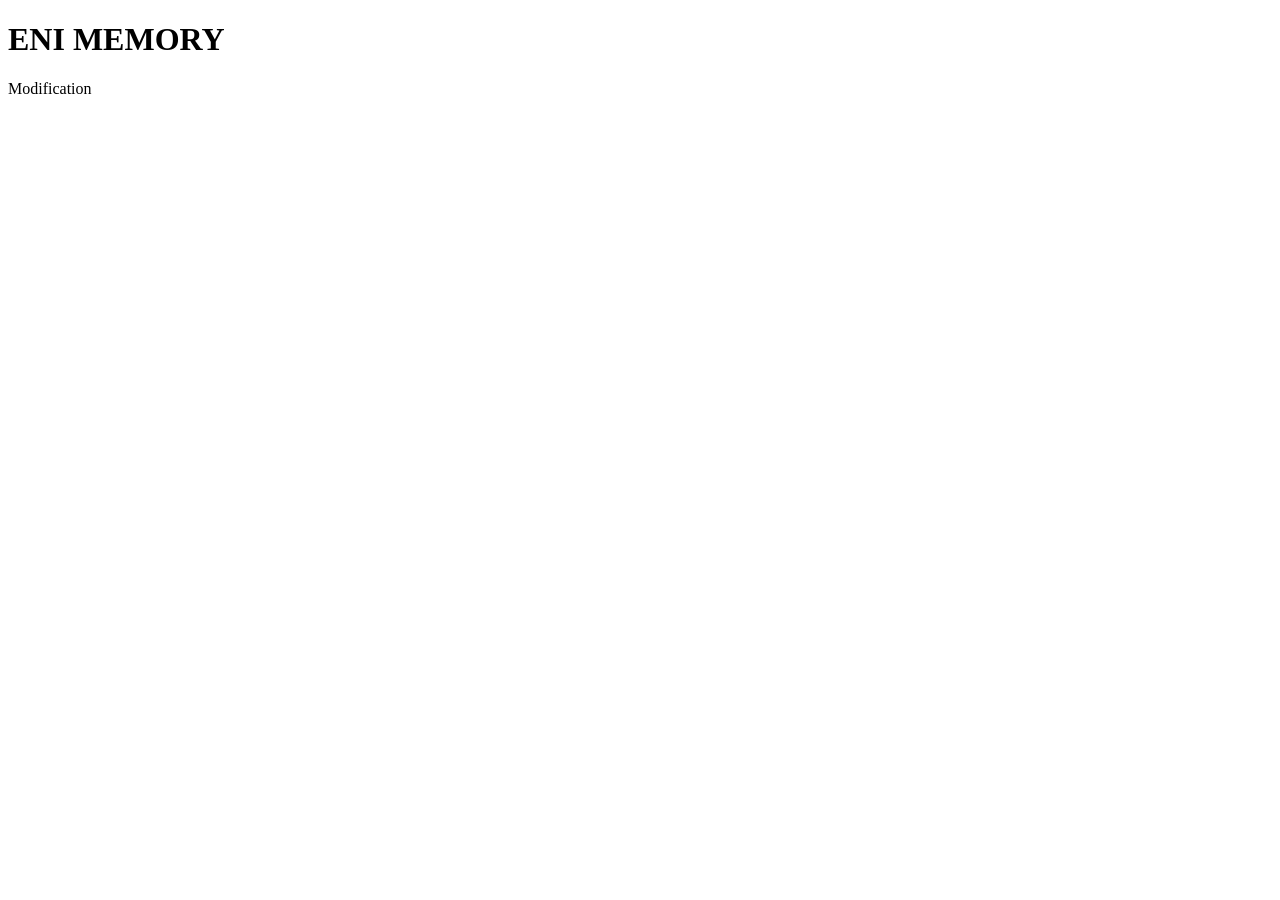
==== index.html @ c98e7f83 "merge" ====
<!DOCTYPE html>
<html lang="fr">
<head>
    <meta charset="UTF-8">
    <meta name="viewport" content="width=device-width, initial-scale=1.0">
    <title>ENI MEMORY</title>
</head>
<body>
    <h1>ENI MEMORY</h1>
    <p>Modification</p>
</body>
</html>
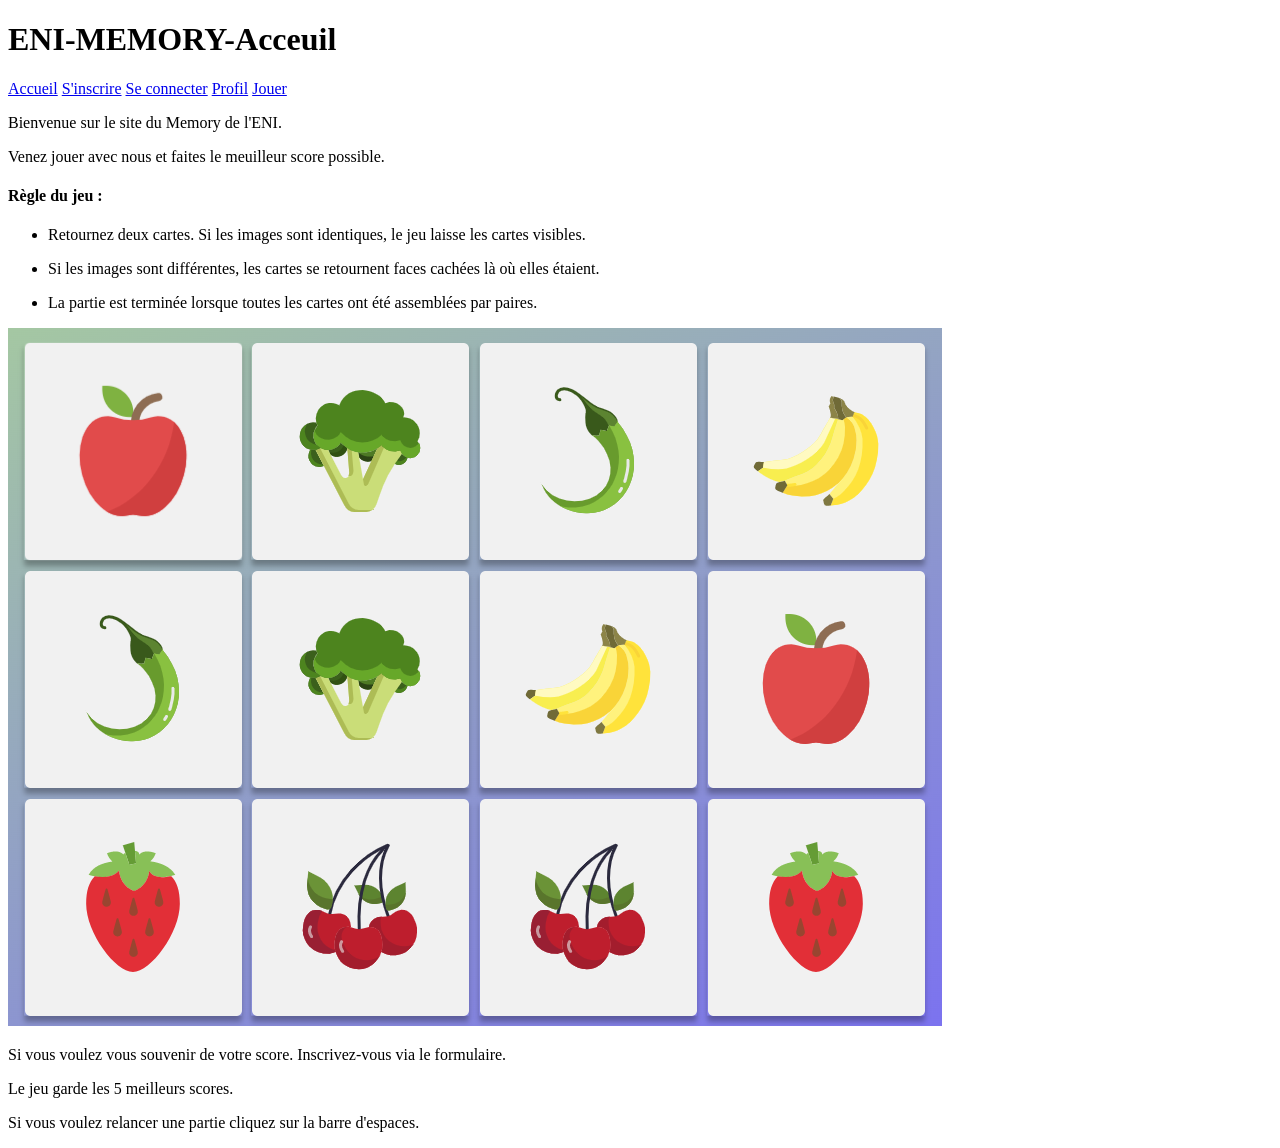
==== commit 48613777: "modificationde index.html et creation des different html" ====
--- a/index.html
+++ b/index.html
@@ -4,9 +4,33 @@
     <meta charset="UTF-8">
     <meta name="viewport" content="width=device-width, initial-scale=1.0">
     <title>ENI MEMORY</title>
+    <link rel="stylesheet" href="css/style.css">
 </head>
 <body>
-    <h1>ENI MEMORY</h1>
-    <p>Modification</p>
+    <h1>ENI-MEMORY-Acceuil</h1>
+    <nav >
+        <a href="Accueil.html">Accueil</a>
+        <a href="inscription.html">S'inscrire</a>
+        <a href="connection.html">Se connecter</a>
+        <a href="profil.html">Profil</a>
+        <a href="jeux.html">Jouer</a>
+    </nav>
+<main class="body">
+    <p>Bienvenue sur le site du Memory de l'ENI.</p>
+    <p>Venez jouer avec nous et faites le meuilleur score possible.</p>
+    <h4>Règle du jeu : </h4>
+    <ul>
+        <li><p>Retournez deux cartes. Si les images sont identiques, le jeu laisse les cartes visibles.</p></li>
+        <li><p>Si les images sont différentes, les cartes se retournent faces cachées là où elles étaient.</p></li>
+        <li><p>La partie est terminée lorsque toutes les cartes ont été assemblées par paires.</p></li>
+    </ul>
+    <img src="Projet Memory/ressources/ressources/memory-legume/memory_detail.png" alt="image du memory-legume">
+    <p>Si vous voulez vous souvenir de votre score. Inscrivez-vous via le formulaire.</p>
+    <p>Le jeu garde les 5 meilleurs scores.</p>
+    <p>Si vous voulez relancer une partie cliquez sur la barre d'espaces.</p>
+</main>
+
+
+    <script src="js/script.js"></script>
 </body>
 </html>
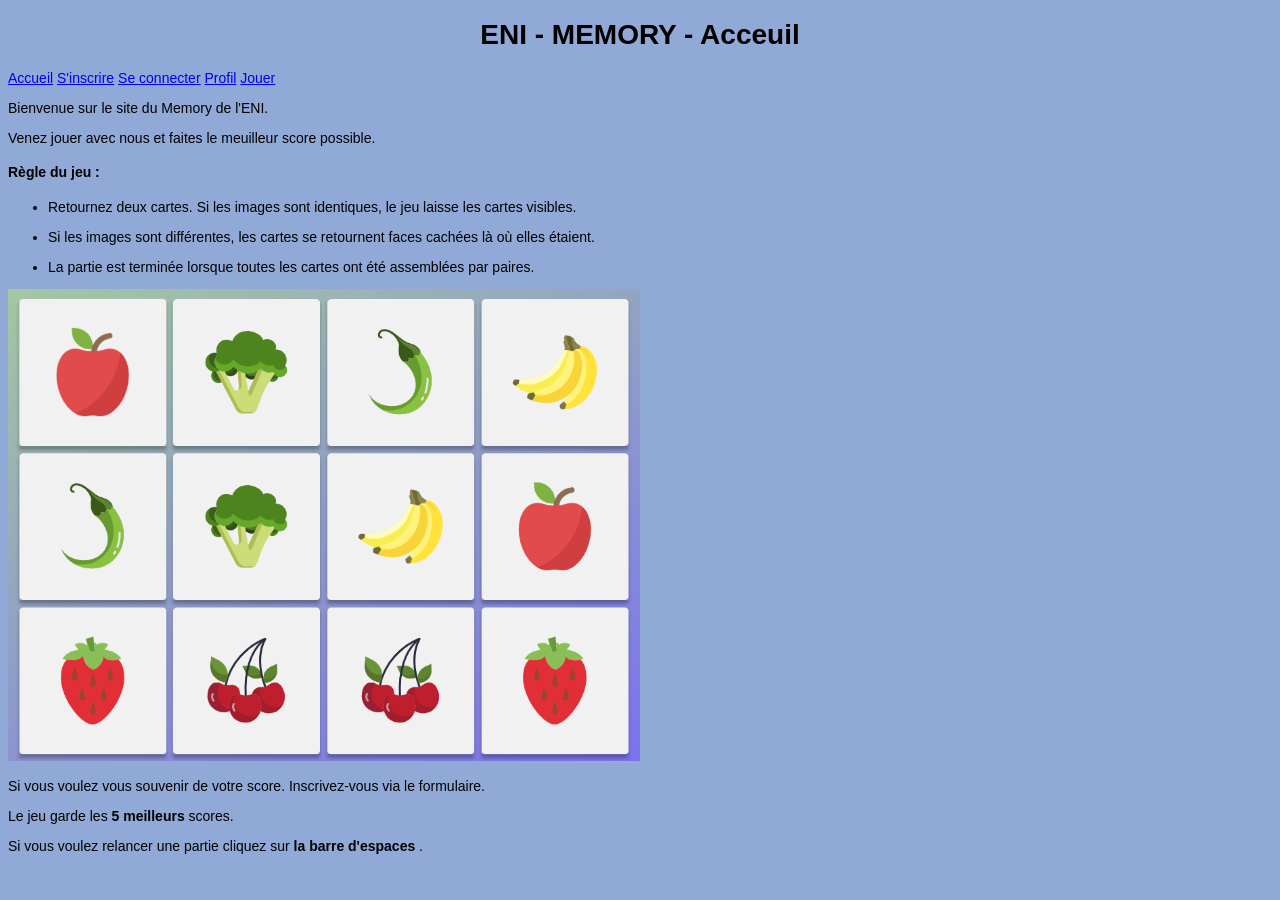
==== commit 61e02a6e: "ajout de tout mon html dans toutes les pages" ====
--- a/index.html
+++ b/index.html
@@ -7,30 +7,39 @@
     <link rel="stylesheet" href="css/style.css">
 </head>
 <body>
-    <h1>ENI-MEMORY-Acceuil</h1>
+    <h1>ENI - MEMORY - Acceuil</h1>
     <nav >
-        <a href="Accueil.html">Accueil</a>
+        <a href="index.html">Accueil</a>
+
         <a href="inscription.html">S'inscrire</a>
+        
         <a href="connection.html">Se connecter</a>
+
         <a href="profil.html">Profil</a>
+
         <a href="jeux.html">Jouer</a>
+
     </nav>
 <main class="body">
+
     <p>Bienvenue sur le site du Memory de l'ENI.</p>
     <p>Venez jouer avec nous et faites le meuilleur score possible.</p>
+    
     <h4>Règle du jeu : </h4>
+
     <ul>
         <li><p>Retournez deux cartes. Si les images sont identiques, le jeu laisse les cartes visibles.</p></li>
         <li><p>Si les images sont différentes, les cartes se retournent faces cachées là où elles étaient.</p></li>
         <li><p>La partie est terminée lorsque toutes les cartes ont été assemblées par paires.</p></li>
     </ul>
-    <img src="Projet Memory/ressources/ressources/memory-legume/memory_detail.png" alt="image du memory-legume">
+
+    <img src="Projet Memory/ressources/ressources/memory-legume/memory_detail.png"  id="memory-legume"  alt="image du memory-legume">
+    
     <p>Si vous voulez vous souvenir de votre score. Inscrivez-vous via le formulaire.</p>
-    <p>Le jeu garde les 5 meilleurs scores.</p>
-    <p>Si vous voulez relancer une partie cliquez sur la barre d'espaces.</p>
+    <p>Le jeu garde les <strong>5 meilleurs</strong>  scores.</p>
+    <p>Si vous voulez relancer une partie cliquez sur <strong>la barre d'espaces</strong> .</p>
+
 </main>
-
-
     <script src="js/script.js"></script>
 </body>
 </html>
--- a/css/style.css
+++ b/css/style.css
@@ -0,0 +1,16 @@
+h1{
+    text-align: center;
+}
+body{
+    font-size: 14px;
+    font-family: sans-serif;
+    background-color: rgb(144, 169, 214);
+}
+/*la classe body est pour le block encadrer  */
+.body{
+/* il faut faire un encadrer et centrer l'encadrer  */
+}
+#memory-legume{
+width: 50%;
+/* Il faut centre l'image  */
+}
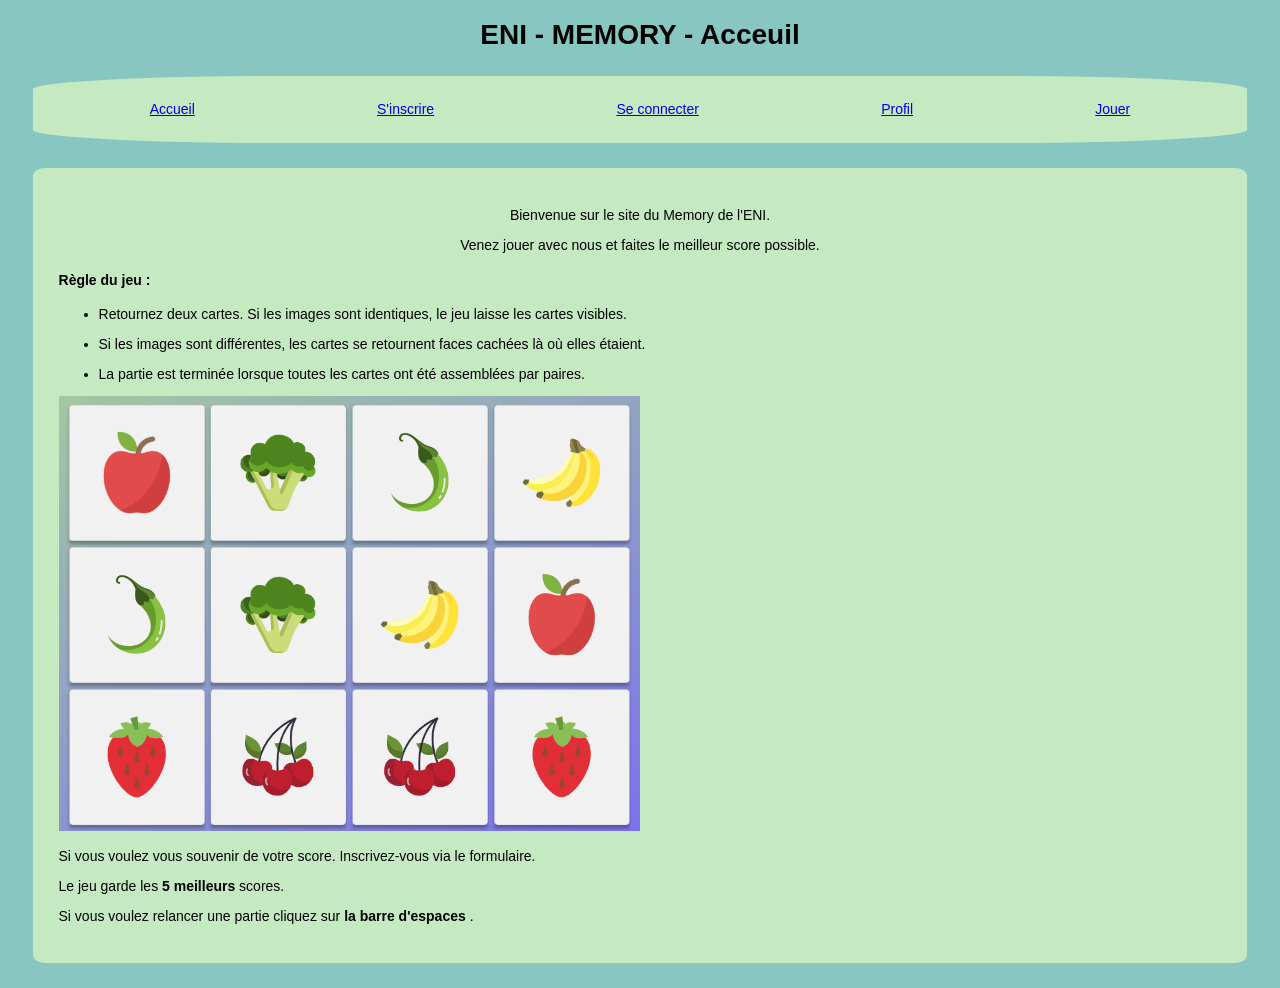
==== commit 24abcff1: "sauvegarde du soir" ====
--- a/index.html
+++ b/index.html
@@ -20,11 +20,11 @@
         <a href="jeux.html">Jouer</a>
 
     </nav>
-<main class="body">
-
+<div class="encadrer">
+<div class="bonjour">
     <p>Bienvenue sur le site du Memory de l'ENI.</p>
-    <p>Venez jouer avec nous et faites le meuilleur score possible.</p>
-    
+    <p>Venez jouer avec nous et faites le meilleur score possible.</p>
+    </div>
     <h4>Règle du jeu : </h4>
 
     <ul>
@@ -39,7 +39,7 @@
     <p>Le jeu garde les <strong>5 meilleurs</strong>  scores.</p>
     <p>Si vous voulez relancer une partie cliquez sur <strong>la barre d'espaces</strong> .</p>
 
-</main>
+</div>
     <script src="js/script.js"></script>
 </body>
 </html>
--- a/css/style.css
+++ b/css/style.css
@@ -1,16 +1,38 @@
-h1{
+/* h1 = titre aligner */
+h1,h2 {
     text-align: center;
 }
+/* body = changer la taille, la police et la couleur */
 body{
     font-size: 14px;
     font-family: sans-serif;
-    background-color: rgb(144, 169, 214);
+    background-color: rgba(54, 161, 152, 0.596);
 }
-/*la classe body est pour le block encadrer  */
-.body{
-/* il faut faire un encadrer et centrer l'encadrer  */
+/* nav = la barre de navigation entre les pages */
+nav{
+    margin: 2%;
+    padding: 2%;
+    border-radius: 20%;
+    border: 2%;
+    background-color: rgba(208, 240, 195, 0.863);
+    display: flex;
+    justify-content: space-around;
 }
+/* encadrer = defini la couleur et les parametre des encadrer */
+.encadrer{
+     margin: 2%;
+    padding: 2%;
+    border-radius: 1%;
+    border: 2%;
+    background-color: rgba(208, 240, 195, 0.863);
+
+}
+/* modifie l'image sur la page d'acceuil */
 #memory-legume{
 width: 50%;
-/* Il faut centre l'image  */
+/* a faire :  modifier l'emplacement de l'image */
+}
+/* centre le texte d'acceuill */
+.bonjour{
+    text-align: center;
 }
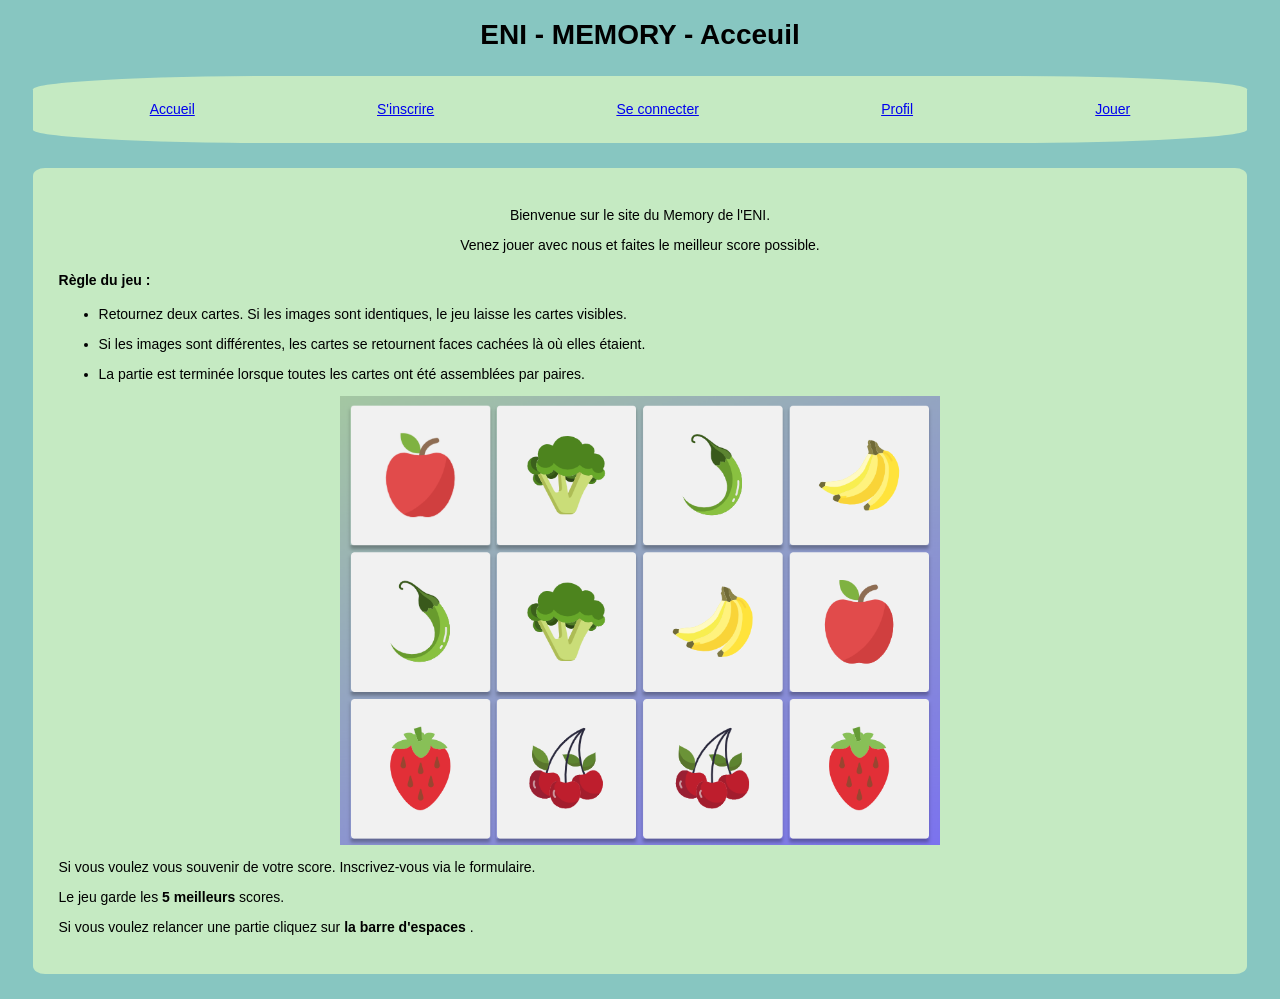
==== commit 5fd37d59: "modification du html du jeux et commencement du js" ====
--- a/index.html
+++ b/index.html
@@ -33,7 +33,9 @@
         <li><p>La partie est terminée lorsque toutes les cartes ont été assemblées par paires.</p></li>
     </ul>
 
-    <img src="Projet Memory/ressources/ressources/memory-legume/memory_detail.png"  id="memory-legume"  alt="image du memory-legume">
+    <div class="image-accueil">
+        <img src="Projet Memory/ressources/ressources/memory-legume/memory_detail.png"  id="memory-legume"  alt="image du memory-legume">
+    </div>
     
     <p>Si vous voulez vous souvenir de votre score. Inscrivez-vous via le formulaire.</p>
     <p>Le jeu garde les <strong>5 meilleurs</strong>  scores.</p>
--- a/css/style.css
+++ b/css/style.css
@@ -1,15 +1,18 @@
 /* h1 = titre aligner */
-h1,h2 {
+h1,
+h2 {
     text-align: center;
 }
+
 /* body = changer la taille, la police et la couleur */
-body{
+body {
     font-size: 14px;
     font-family: sans-serif;
     background-color: rgba(54, 161, 152, 0.596);
 }
+
 /* nav = la barre de navigation entre les pages */
-nav{
+nav {
     margin: 2%;
     padding: 2%;
     border-radius: 20%;
@@ -18,21 +21,30 @@
     display: flex;
     justify-content: space-around;
 }
+
 /* encadrer = defini la couleur et les parametre des encadrer */
-.encadrer{
-     margin: 2%;
+.encadrer {
+    margin: 2%;
     padding: 2%;
     border-radius: 1%;
     border: 2%;
     background-color: rgba(208, 240, 195, 0.863);
 
 }
+
 /* modifie l'image sur la page d'acceuil */
-#memory-legume{
-width: 50%;
-/* a faire :  modifier l'emplacement de l'image */
+.image-accueil {
+    display: flex;
+    justify-content: center;
 }
+#memory-legume {
+    width: 100%;
+    height: auto;
+    max-width: 600px;
+    /* a faire :  modifier l'emplacement de l'image */
+}
+
 /* centre le texte d'acceuill */
-.bonjour{
+.bonjour {
     text-align: center;
 }
